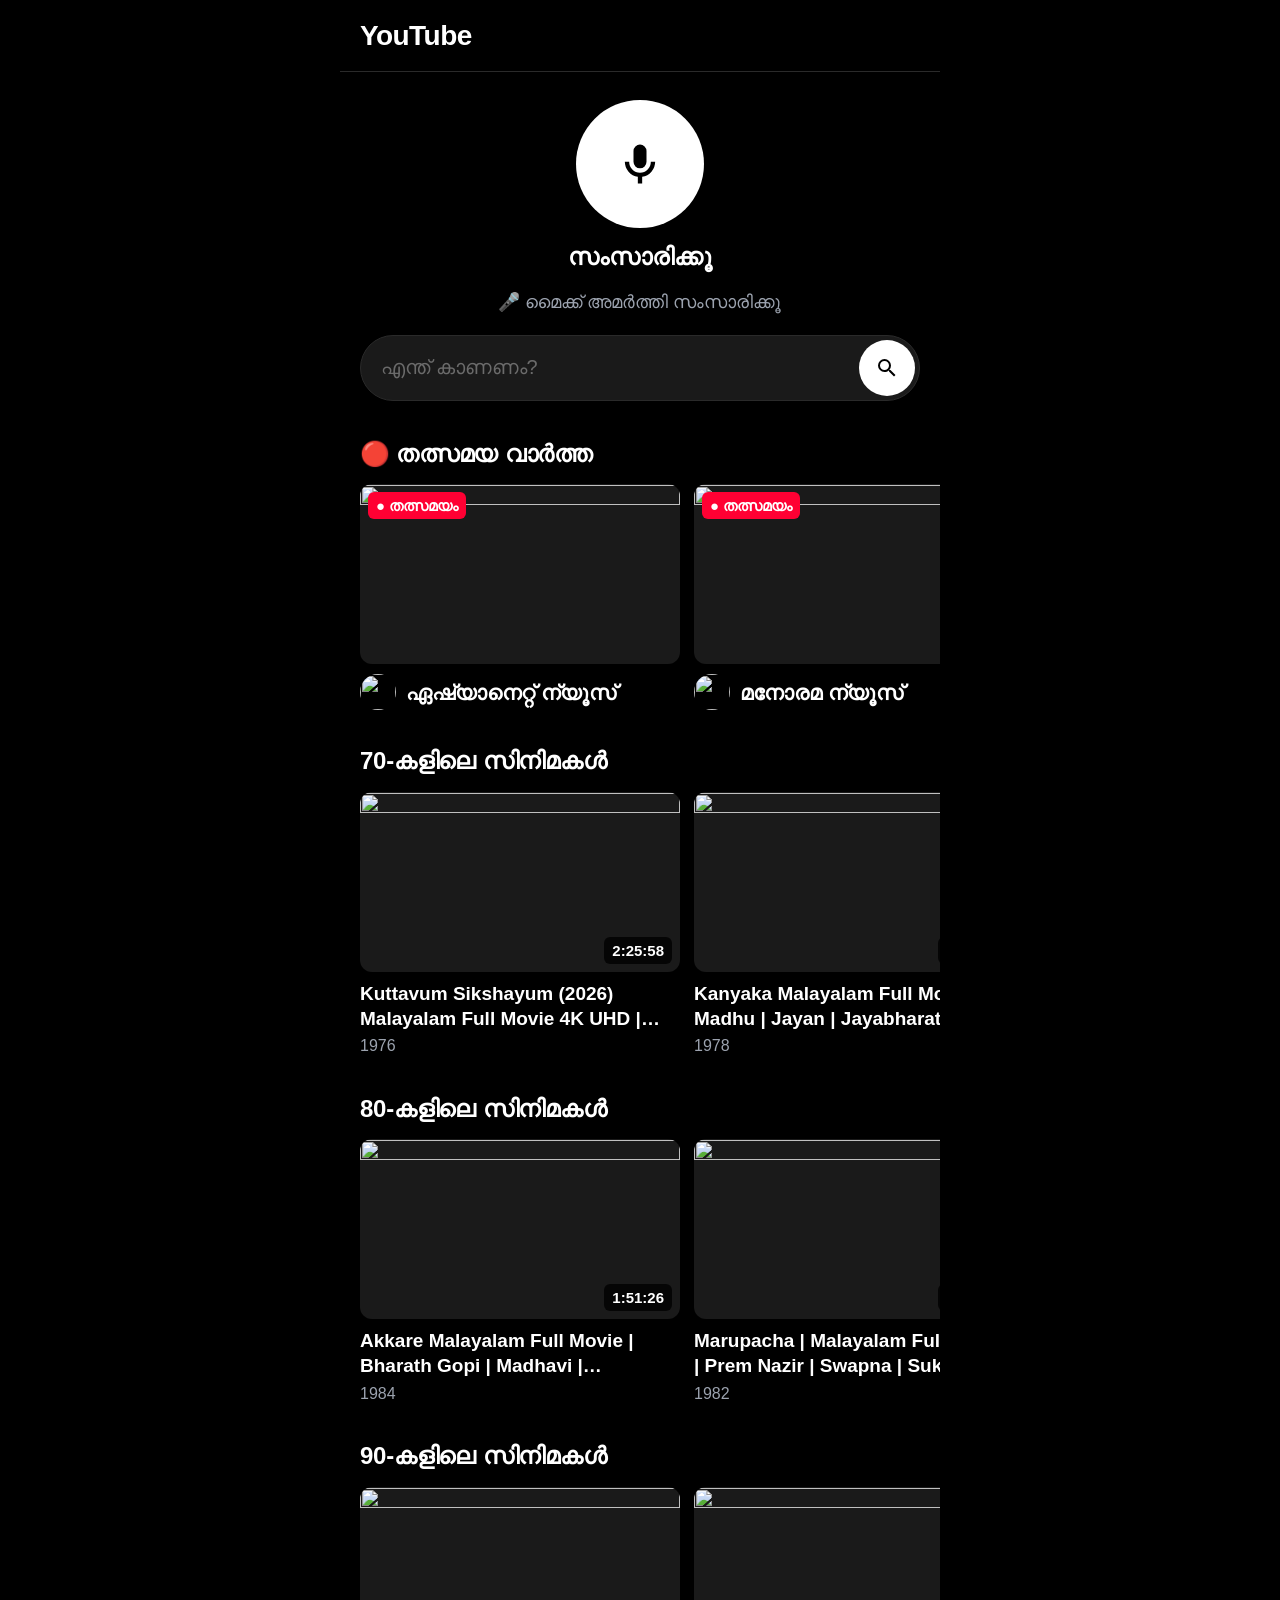
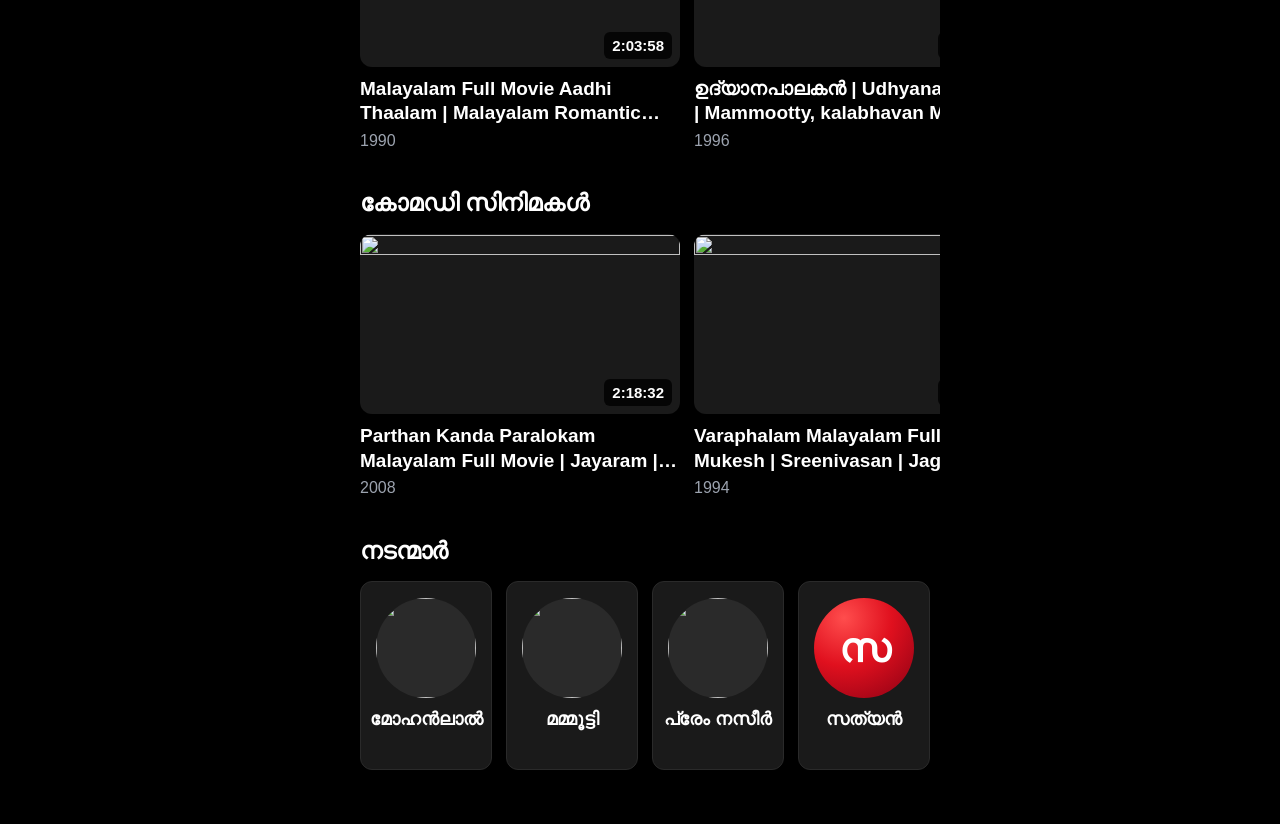
==== index.html @ e0c3947b "Actors as a swipe row; always load the newest app files The phone kept an old app.js for up to 10 mi" ====
<!DOCTYPE html>
<html lang="ml">
<head>
  <meta charset="UTF-8" />
  <meta name="viewport" content="width=device-width, initial-scale=1.0, viewport-fit=cover" />
  <title>YouTube Finder</title>

  <link rel="manifest" href="manifest.json" />
  <meta name="theme-color" content="#000000" />
  <meta name="mobile-web-app-capable" content="yes" />
  <meta name="apple-mobile-web-app-capable" content="yes" />
  <meta name="apple-mobile-web-app-status-bar-style" content="black-translucent" />
  <link rel="apple-touch-icon" href="icons/icon-192.png" />

  <link rel="stylesheet" href="style.css?v=3" />
</head>
<body>
  <header class="app-header">
    <button id="backButton" class="back-button hidden" type="button">
      <svg viewBox="0 0 24 24" width="28" height="28" aria-hidden="true">
        <path fill="currentColor" d="M20 11H7.83l5.59-5.59L12 4l-8 8 8 8 1.41-1.41L7.83 13H20v-2z"/>
      </svg>
      തിരികെ
    </button>
    <h1 class="app-title">YouTube</h1>
  </header>

  <main class="app-main">
    <section class="hero">
      <button id="micButton" class="mic-button" aria-label="സംസാരിക്കൂ">
        <svg viewBox="0 0 24 24" width="52" height="52" aria-hidden="true">
          <path fill="currentColor" d="M12 14a3 3 0 0 0 3-3V6a3 3 0 1 0-6 0v5a3 3 0 0 0 3 3zm5-3a5 5 0 0 1-10 0H5a7 7 0 0 0 6 6.92V21h2v-3.08A7 7 0 0 0 19 11h-2z"/>
        </svg>
      </button>
      <div class="mic-label">സംസാരിക്കൂ</div>

      <div id="status" class="status" role="status" aria-live="polite">
        🎤 മൈക്ക് അമർത്തി സംസാരിക്കൂ
      </div>

      <form id="searchForm" class="search-form" autocomplete="off">
        <input
          id="searchInput"
          class="search-input"
          type="text"
          placeholder="എന്ത് കാണണം?"
          aria-label="എന്ത് കാണണം?"
        />
        <button type="submit" class="search-submit" aria-label="തിരയുക">
          <svg viewBox="0 0 24 24" width="24" height="24" aria-hidden="true">
            <path fill="currentColor" d="M15.5 14h-.79l-.28-.27A6.47 6.47 0 0 0 16 9.5 6.5 6.5 0 1 0 9.5 16c1.61 0 3.09-.59 4.23-1.57l.27.28v.79l5 5 1.5-1.5-5-5zM9.5 14A4.5 4.5 0 1 1 14 9.5 4.5 4.5 0 0 1 9.5 14z"/>
          </svg>
        </button>
      </form>
    </section>

    <!-- Home: rows of live news, old movies, comedy, actors (filled from data/feed.json) -->
    <div id="homeView"></div>

    <!-- List: search results or one actor's movies -->
    <section id="listView" class="hidden">
      <h2 id="listTitle" class="list-title"></h2>
      <ul id="results" class="results" aria-label="Search results"></ul>
    </section>
  </main>

  <script src="app.js?v=3"></script>
  <script>
    if ('serviceWorker' in navigator) {
      window.addEventListener('load', () => {
        navigator.serviceWorker.register('sw.js').catch(() => {});
      });
    }
  </script>
</body>
</html>
---- style.css ----
:root {
  --bg: #000000;
  --surface: #1a1a1a;
  --border: #2a2a2a;
  --text: #ffffff;
  --muted: #9ca3af;
  --muted-dim: #6b6b6b;
  --accent: #ffffff;
  --active: #06c167;
  --active-dim: rgba(6, 193, 103, 0.25);
  --radius-card: 12px;
  --radius-pill: 999px;
  --radius-sm: 8px;
  --pad-x: 20px;
  --live: #ff0033;
}

* {
  box-sizing: border-box;
  -webkit-tap-highlight-color: transparent;
}

html, body {
  margin: 0;
  padding: 0;
  background: var(--bg);
  color: var(--text);
  font-family: -apple-system, "SF Pro Display", "Segoe UI", Roboto, "Helvetica Neue", sans-serif;
  font-size: 20px;
  line-height: 1.4;
  -webkit-font-smoothing: antialiased;
  min-height: 100vh;
}

body {
  max-width: 600px;
  margin: 0 auto;
  padding-bottom: 48px;
}

.app-header {
  display: flex;
  align-items: center;
  gap: 12px;
  min-height: 72px;
  padding: 12px var(--pad-x);
  border-bottom: 1px solid var(--border);
  position: sticky;
  top: 0;
  z-index: 10;
  background: var(--bg);
}

.back-button {
  display: flex;
  align-items: center;
  gap: 6px;
  min-height: 52px;
  padding: 0 18px 0 12px;
  border: none;
  border-radius: var(--radius-pill);
  background: var(--surface);
  color: var(--text);
  font: inherit;
  font-size: 20px;
  font-weight: 700;
  cursor: pointer;
}

.back-button:active {
  transform: scale(0.96);
}

.app-title {
  margin: 0;
  font-size: 28px;
  font-weight: 800;
  letter-spacing: -0.02em;
  color: var(--text);
}

.app-main {
  padding: 28px var(--pad-x) 0;
}

/* ---------- Mic (the main thing on screen) ---------- */
.hero {
  display: flex;
  flex-direction: column;
  align-items: center;
  gap: 12px;
  margin-bottom: 8px;
}

.mic-button {
  width: 128px;
  height: 128px;
  border-radius: 50%;
  border: none;
  background: #ffffff;
  color: #000000;
  display: flex;
  align-items: center;
  justify-content: center;
  cursor: pointer;
  transition: transform 150ms ease, background 150ms ease, color 150ms ease, box-shadow 150ms ease;
  box-shadow: 0 0 0 0 var(--active-dim);
}

.mic-button:active {
  transform: scale(0.96);
}

.mic-button.listening {
  background: var(--active);
  color: #ffffff;
  animation: pulse 1.4s ease-out infinite;
}

@keyframes pulse {
  0%   { box-shadow: 0 0 0 0    var(--active-dim); }
  70%  { box-shadow: 0 0 0 22px rgba(6, 193, 103, 0); }
  100% { box-shadow: 0 0 0 0    rgba(6, 193, 103, 0); }
}

.mic-label {
  font-size: 24px;
  font-weight: 700;
  color: var(--text);
  letter-spacing: -0.01em;
}

/* ---------- Search form ---------- */
.search-form {
  display: flex;
  align-items: center;
  gap: 8px;
  background: var(--surface);
  border: 1px solid var(--border);
  border-radius: var(--radius-pill);
  padding: 4px 4px 4px 20px;
  margin-bottom: 8px;
  width: 100%;
}

.search-input {
  flex: 1;
  background: transparent;
  border: none;
  outline: none;
  color: var(--text);
  font-size: 20px;
  font-family: inherit;
  padding: 14px 0;
  min-width: 0;
}

.search-input::placeholder {
  color: var(--muted-dim);
}

.search-submit {
  width: 56px;
  height: 56px;
  border-radius: 50%;
  border: none;
  background: #ffffff;
  color: #000000;
  display: flex;
  align-items: center;
  justify-content: center;
  cursor: pointer;
  flex-shrink: 0;
  transition: transform 150ms ease;
}

.search-submit:active {
  transform: scale(0.96);
}

/* ---------- Status / empty / error ---------- */
.status {
  text-align: center;
  color: var(--muted);
  font-size: 18px;
  padding: 4px 0 8px;
  min-height: 24px;
}

.status.error {
  color: #ff5a5f;
}

.status.loading::after {
  content: "";
  display: inline-block;
  width: 16px;
  height: 16px;
  margin-left: 10px;
  border: 2px solid var(--muted-dim);
  border-top-color: var(--text);
  border-radius: 50%;
  vertical-align: middle;
  animation: spin 0.8s linear infinite;
}

@keyframes spin {
  to { transform: rotate(360deg); }
}

/* ---------- Home rows ---------- */
.row {
  margin-top: 28px;
}

.row-title {
  margin: 0 0 14px;
  font-size: 24px;
  font-weight: 800;
  letter-spacing: -0.01em;
}

/* Horizontal swipe row; the next card peeks in so it's clear there is more */
.row-scroller {
  display: flex;
  gap: 14px;
  overflow-x: auto;
  scroll-snap-type: x mandatory;
  margin: 0 calc(-1 * var(--pad-x));
  padding: 0 var(--pad-x) 6px;
  scroll-padding: 0 var(--pad-x);
  scrollbar-width: none;
}

.row-scroller::-webkit-scrollbar {
  display: none;
}

.tile {
  flex: 0 0 76%;
  max-width: 320px;
  scroll-snap-align: start;
  text-decoration: none;
  color: inherit;
  transition: transform 150ms ease;
}

.tile:active {
  transform: scale(0.98);
}

.thumb-wrap {
  position: relative;
}

.tile-thumb {
  width: 100%;
  aspect-ratio: 16 / 9;
  object-fit: cover;
  border-radius: var(--radius-card);
  background: var(--surface);
  display: block;
}

.badge {
  position: absolute;
  right: 8px;
  bottom: 8px;
  padding: 3px 8px;
  border-radius: 6px;
  background: rgba(0, 0, 0, 0.8);
  color: #fff;
  font-size: 15px;
  font-weight: 700;
}

.badge-live {
  left: 8px;
  right: auto;
  top: 8px;
  bottom: auto;
  background: var(--live);
}

.tile-body {
  padding-top: 10px;
}

.tile-channel {
  display: flex;
  align-items: center;
  gap: 10px;
}

.tile-logo {
  width: 36px;
  height: 36px;
  border-radius: 50%;
  flex-shrink: 0;
}

.tile-name {
  font-size: 21px;
  font-weight: 700;
}

.tile-title {
  margin: 0;
  font-size: 19px;
  font-weight: 700;
  line-height: 1.3;
  display: -webkit-box;
  -webkit-line-clamp: 2;
  -webkit-box-orient: vertical;
  overflow: hidden;
}

.tile-sub {
  margin: 4px 0 0;
  font-size: 16px;
  color: var(--muted);
}

/* ---------- Actor buttons ---------- */
.actor {
  display: flex;
  flex-direction: column;
  align-items: center;
  flex: 0 0 132px;
  scroll-snap-align: start;
  gap: 10px;
  padding: 16px 8px;
  border: 1px solid var(--border);
  border-radius: var(--radius-card);
  background: var(--surface);
  color: var(--text);
  font: inherit;
  cursor: pointer;
  transition: transform 150ms ease;
}

.actor:active {
  transform: scale(0.97);
}

.actor-photo {
  width: 100px;
  height: 100px;
  border-radius: 50%;
  object-fit: cover;
  object-position: top;
  background: var(--border);
}

.actor-initial {
  display: flex;
  align-items: center;
  justify-content: center;
  background: radial-gradient(circle at 30% 20%, #ff4d4d, #e0101e 45%, #8a0014);
  color: #fff;
  font-size: 40px;
  font-weight: 800;
}

.actor-name {
  font-size: 18px;
  font-weight: 700;
  line-height: 1.25;
  text-align: center;
}

/* ---------- Result list ---------- */
.list-title {
  margin: 24px 0 4px;
  font-size: 22px;
  font-weight: 800;
}

.results {
  list-style: none;
  margin: 0;
  padding: 0;
}

.card {
  display: block;
  padding: 20px 0;
  border-top: 1px solid var(--border);
  cursor: pointer;
  transition: transform 150ms ease, background 150ms ease;
  text-decoration: none;
  color: inherit;
}

.card:first-child {
  border-top: none;
}

.card:active {
  transform: scale(0.99);
  background: #0a0a0a;
}

.card-thumb {
  width: 100%;
  aspect-ratio: 16 / 9;
  object-fit: cover;
  border-radius: var(--radius-sm);
  background: var(--surface);
  display: block;
}

.card-body {
  padding-top: 16px;
}

.card-title {
  margin: 0 0 6px;
  font-size: 22px;
  font-weight: 700;
  color: var(--text);
  letter-spacing: -0.01em;
  line-height: 1.3;
}

.card-channel {
  margin: 0;
  font-size: 16px;
  color: var(--muted);
  font-weight: 400;
}

/* ---------- Utility ---------- */
.hidden {
  display: none !important;
}
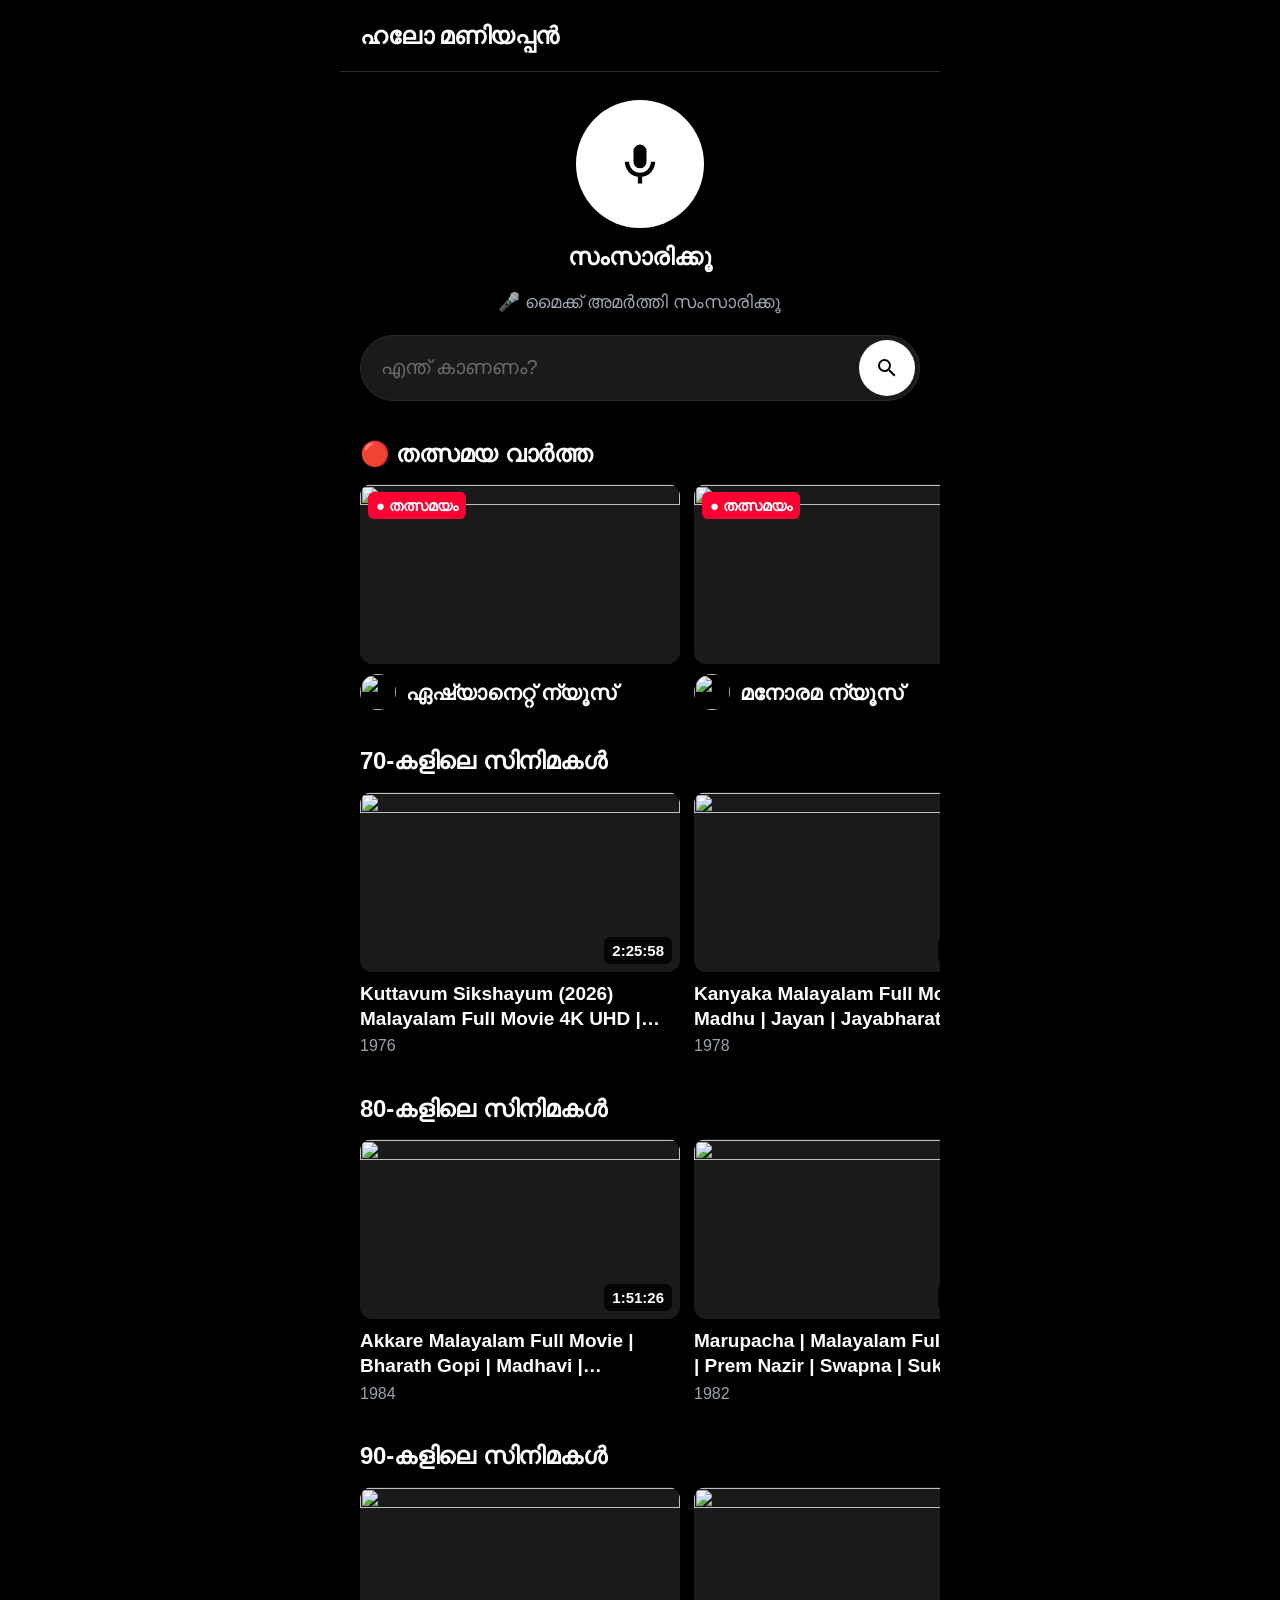
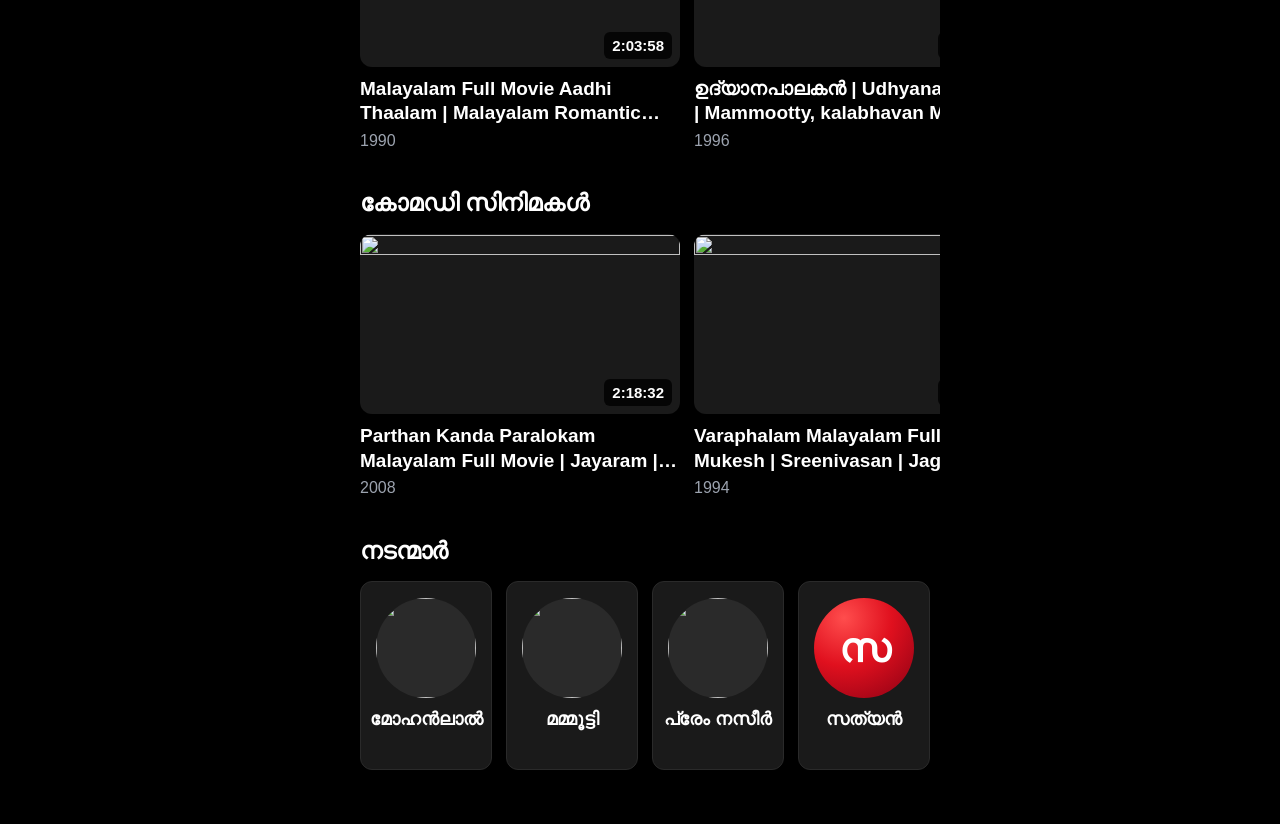
==== commit b0769cf2: "Greet Dad by name and stop Chrome's translate prompt Header reads "ഹലോ മണിയപ്പൻ"; translate="no" and" ====
--- a/index.html
+++ b/index.html
@@ -1,7 +1,9 @@
 <!DOCTYPE html>
-<html lang="ml">
+<html lang="ml" translate="no">
 <head>
   <meta charset="UTF-8" />
+  <!-- Stop Chrome's "Translate this page?" bar; the app is Malayalam on purpose -->
+  <meta name="google" content="notranslate" />
   <meta name="viewport" content="width=device-width, initial-scale=1.0, viewport-fit=cover" />
   <title>YouTube Finder</title>
 
@@ -12,7 +14,7 @@
   <meta name="apple-mobile-web-app-status-bar-style" content="black-translucent" />
   <link rel="apple-touch-icon" href="icons/icon-192.png" />
 
-  <link rel="stylesheet" href="style.css?v=3" />
+  <link rel="stylesheet" href="style.css?v=4" />
 </head>
 <body>
   <header class="app-header">
@@ -22,7 +24,7 @@
       </svg>
       തിരികെ
     </button>
-    <h1 class="app-title">YouTube</h1>
+    <h1 class="app-title">ഹലോ മണിയപ്പൻ</h1>
   </header>
 
   <main class="app-main">
@@ -64,7 +66,7 @@
     </section>
   </main>
 
-  <script src="app.js?v=3"></script>
+  <script src="app.js?v=4"></script>
   <script>
     if ('serviceWorker' in navigator) {
       window.addEventListener('load', () => {
--- a/style.css
+++ b/style.css
@@ -73,7 +73,7 @@
 
 .app-title {
   margin: 0;
-  font-size: 28px;
+  font-size: 24px;
   font-weight: 800;
   letter-spacing: -0.02em;
   color: var(--text);
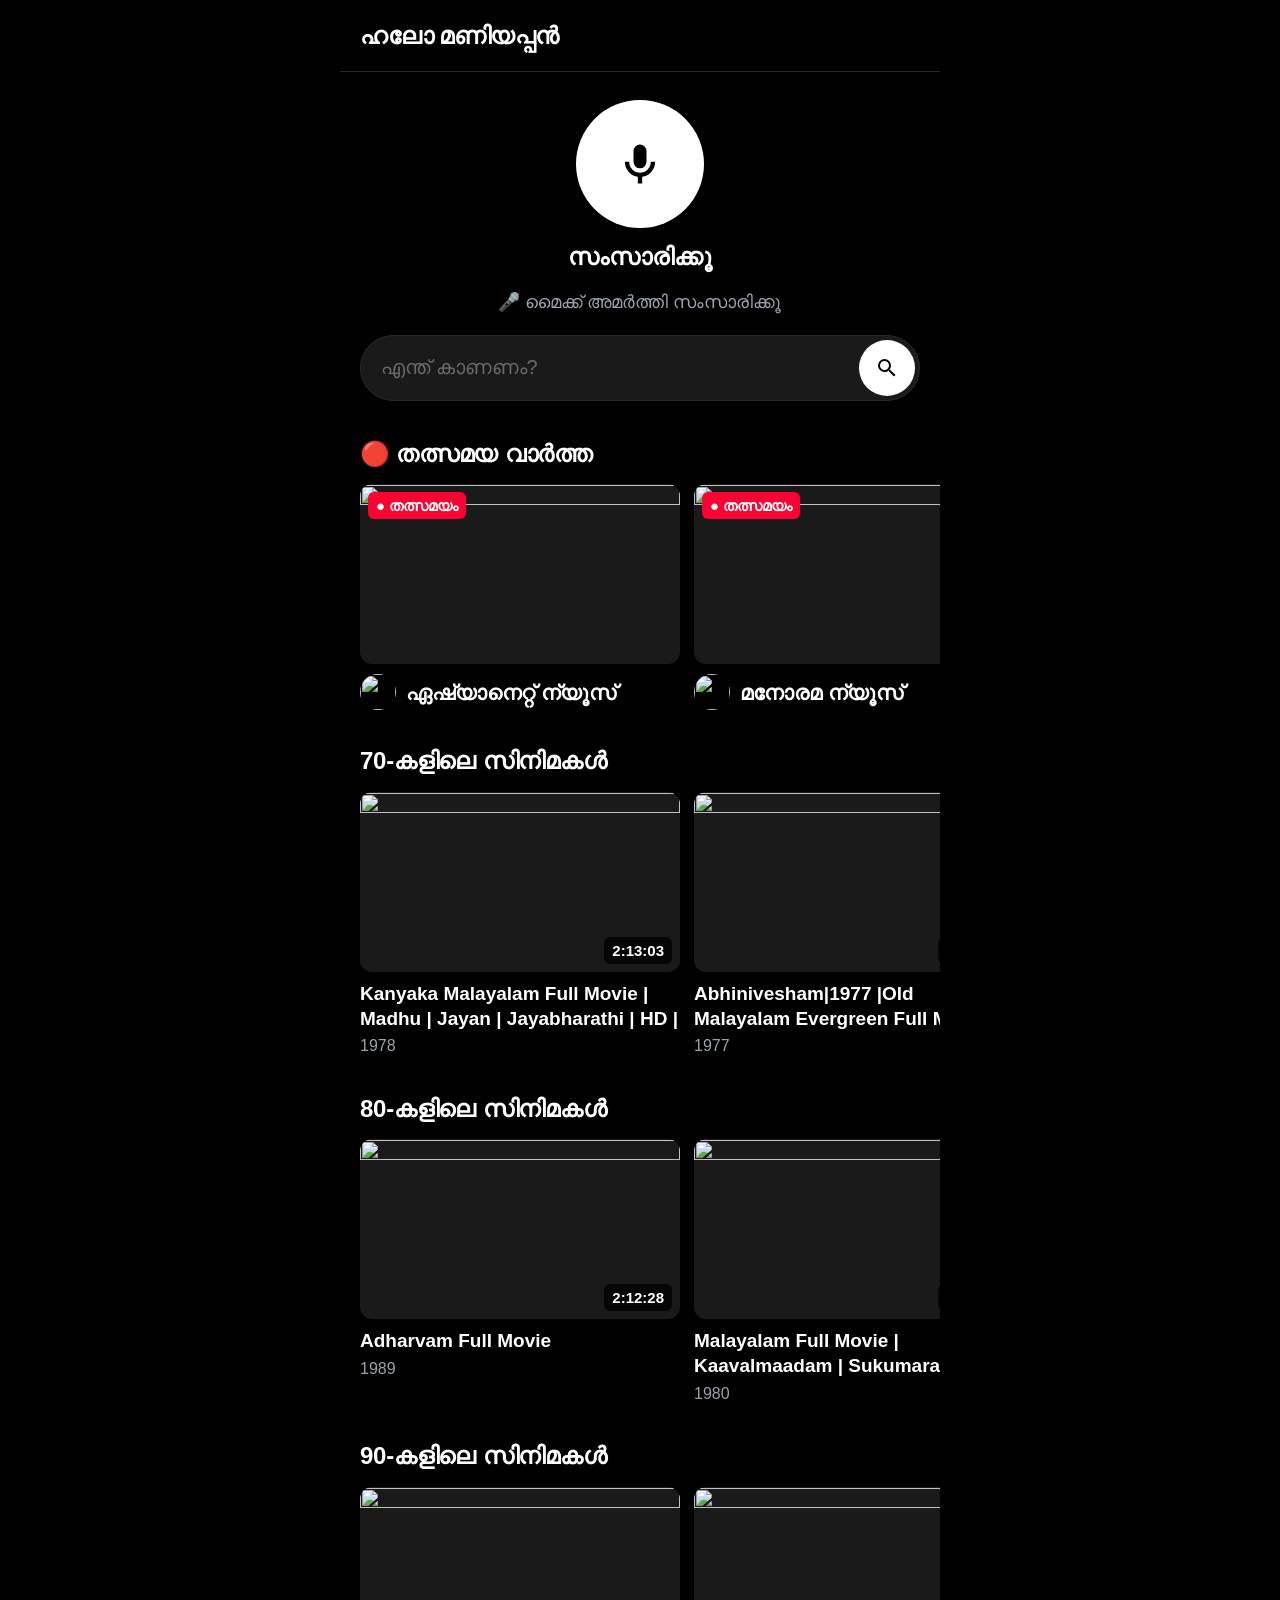
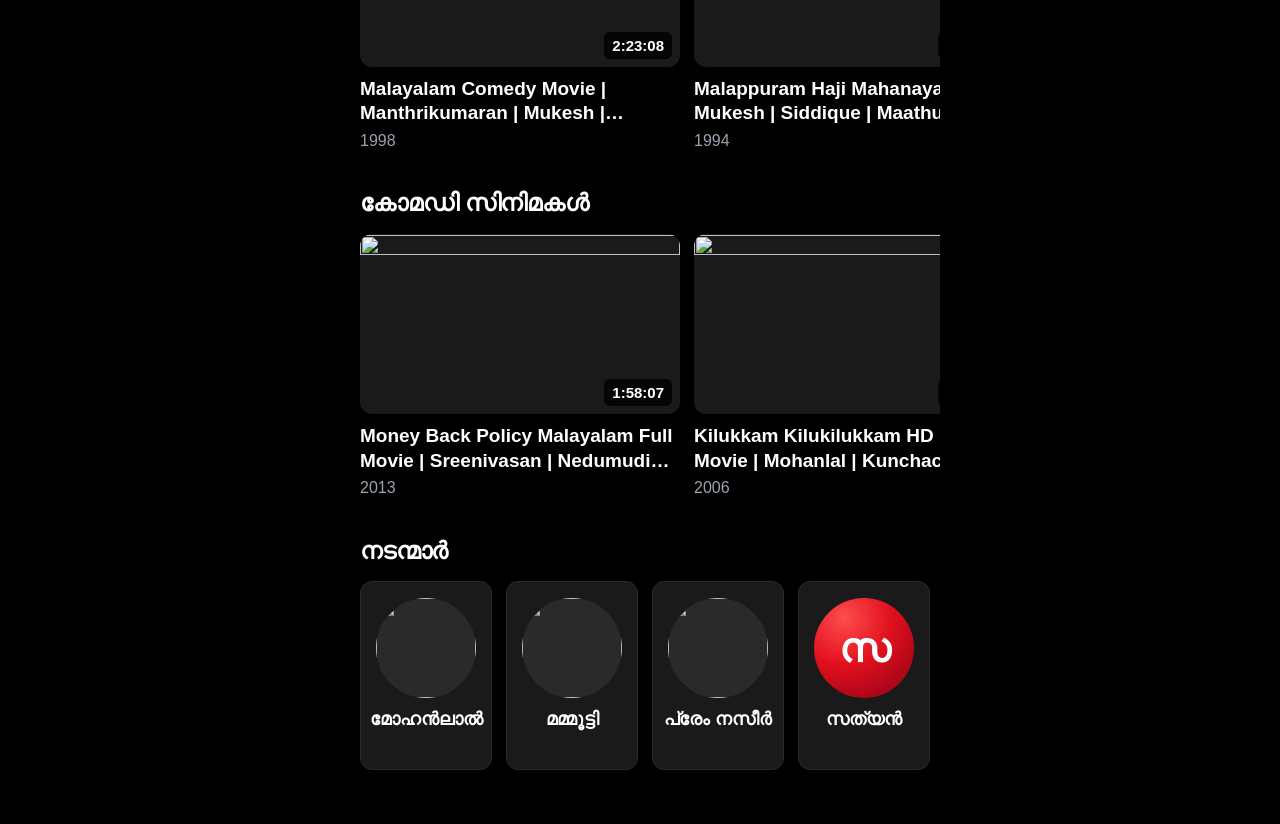
==== commit 982f1afd: "Fresh shuffle on every open; hide films split into parts - Rows keep a pool of up to 60 films; the a" ====
--- a/index.html
+++ b/index.html
@@ -14,7 +14,7 @@
   <meta name="apple-mobile-web-app-status-bar-style" content="black-translucent" />
   <link rel="apple-touch-icon" href="icons/icon-192.png" />
 
-  <link rel="stylesheet" href="style.css?v=4" />
+  <link rel="stylesheet" href="style.css?v=5" />
 </head>
 <body>
   <header class="app-header">
@@ -66,7 +66,7 @@
     </section>
   </main>
 
-  <script src="app.js?v=4"></script>
+  <script src="app.js?v=5"></script>
   <script>
     if ('serviceWorker' in navigator) {
       window.addEventListener('load', () => {
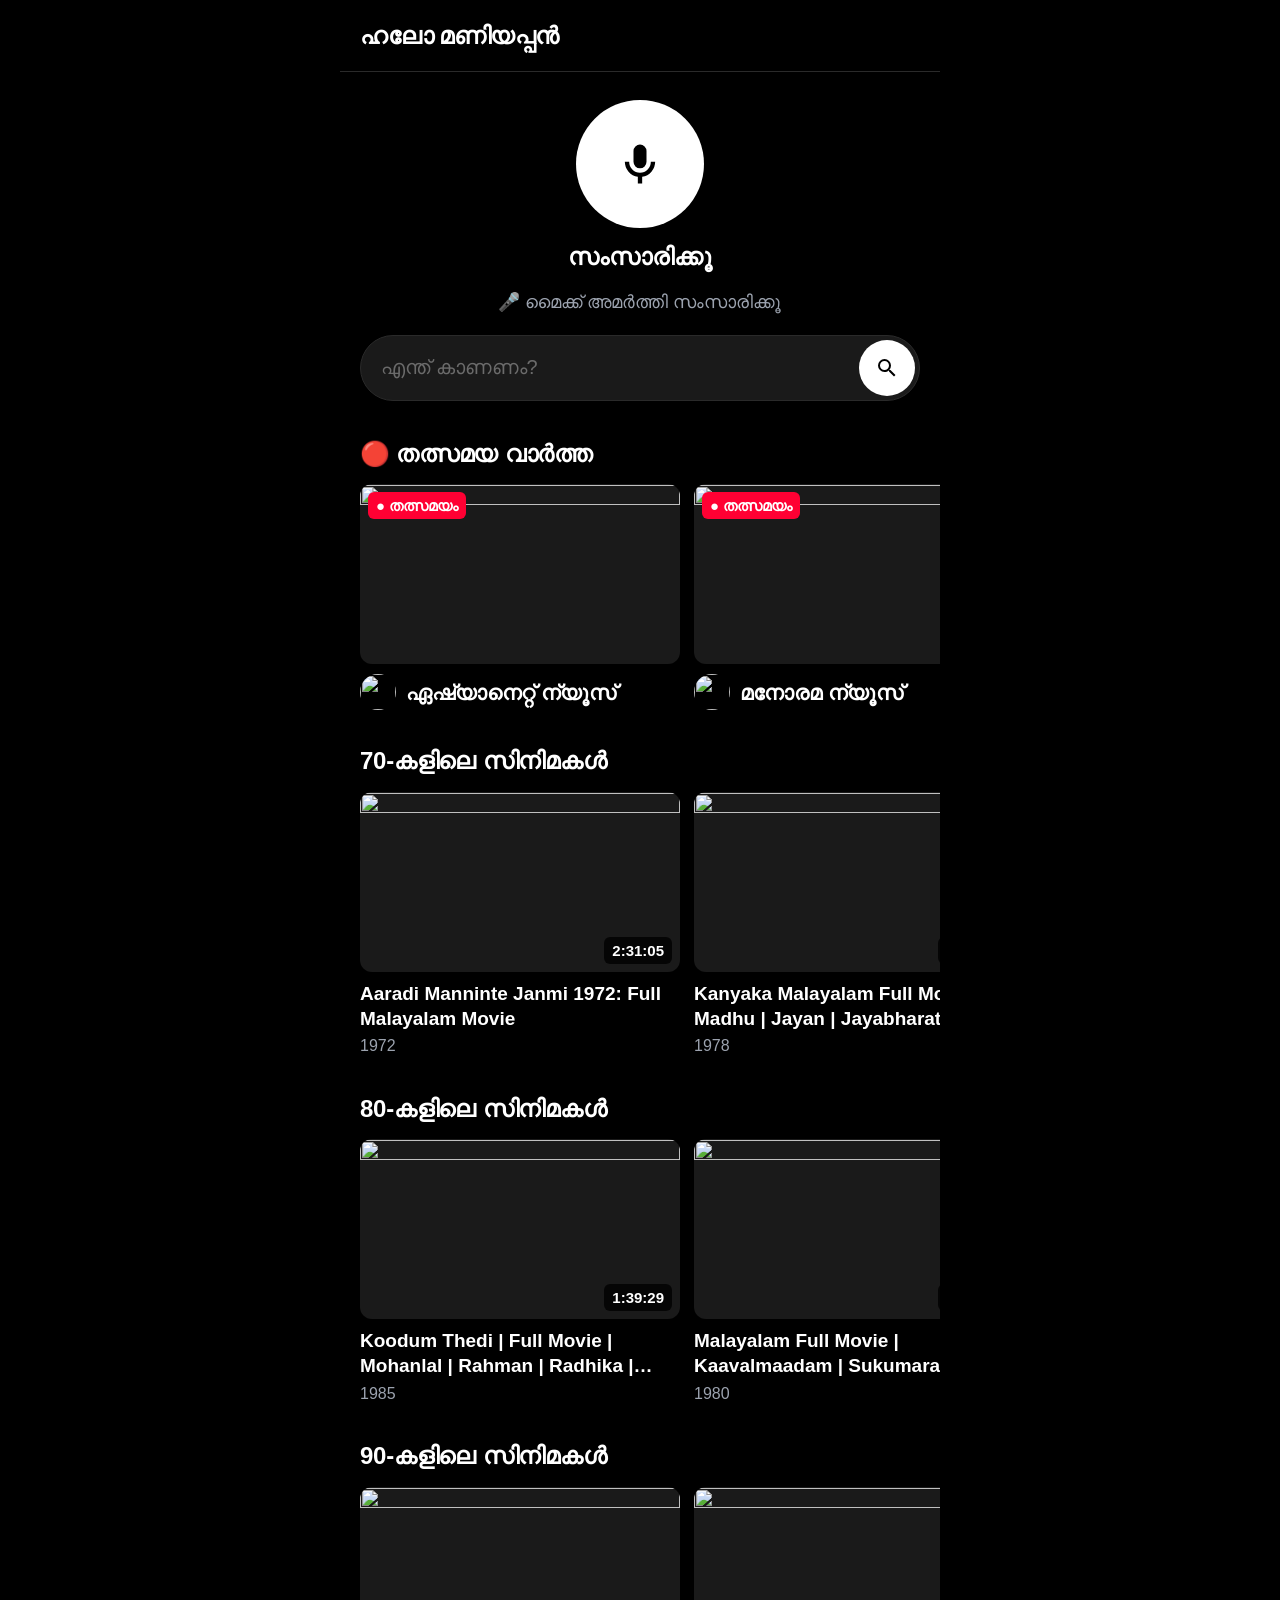
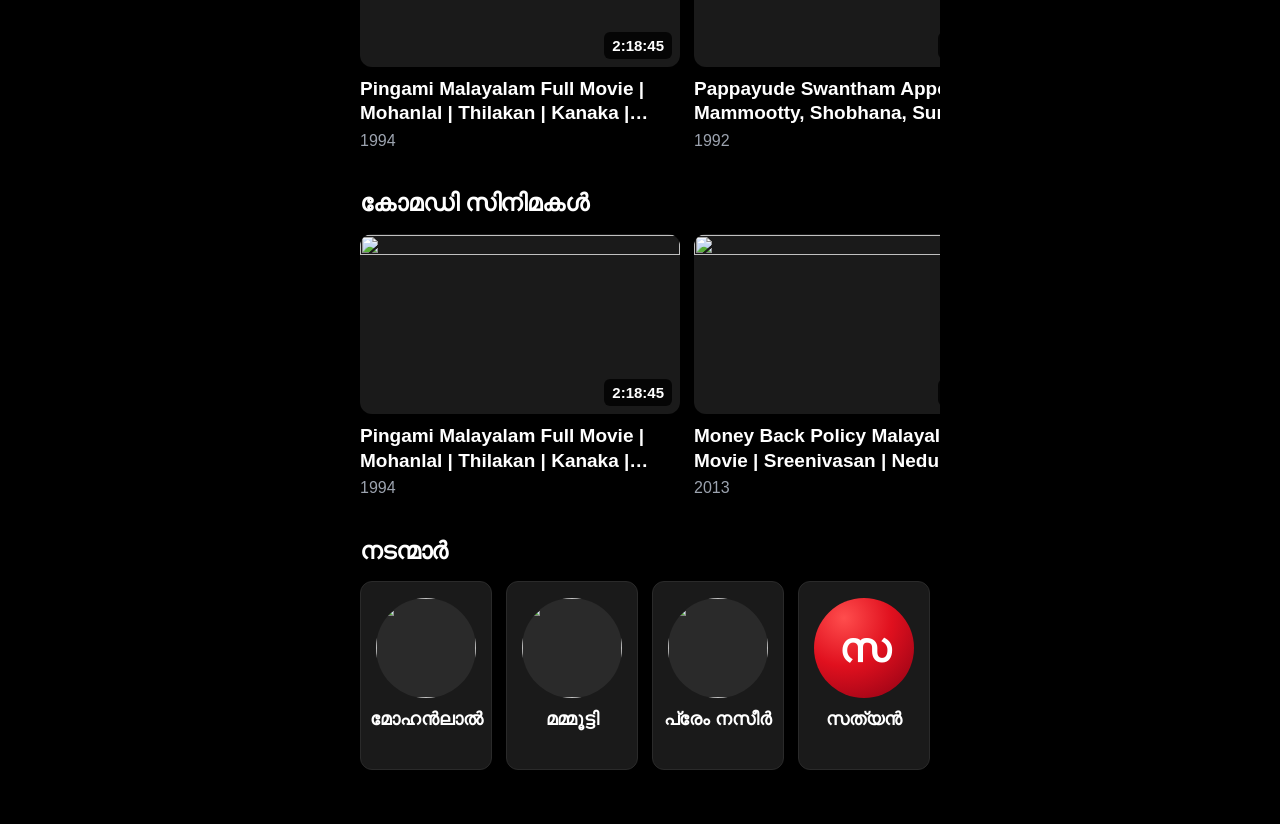
==== commit 686aae30: "Show the daily-limit message when YouTube answers 429 Search quota errors come back as 429 rateLimit" ====
--- a/index.html
+++ b/index.html
@@ -14,7 +14,7 @@
   <meta name="apple-mobile-web-app-status-bar-style" content="black-translucent" />
   <link rel="apple-touch-icon" href="icons/icon-192.png" />
 
-  <link rel="stylesheet" href="style.css?v=5" />
+  <link rel="stylesheet" href="style.css?v=6" />
 </head>
 <body>
   <header class="app-header">
@@ -66,7 +66,7 @@
     </section>
   </main>
 
-  <script src="app.js?v=5"></script>
+  <script src="app.js?v=6"></script>
   <script>
     if ('serviceWorker' in navigator) {
       window.addEventListener('load', () => {
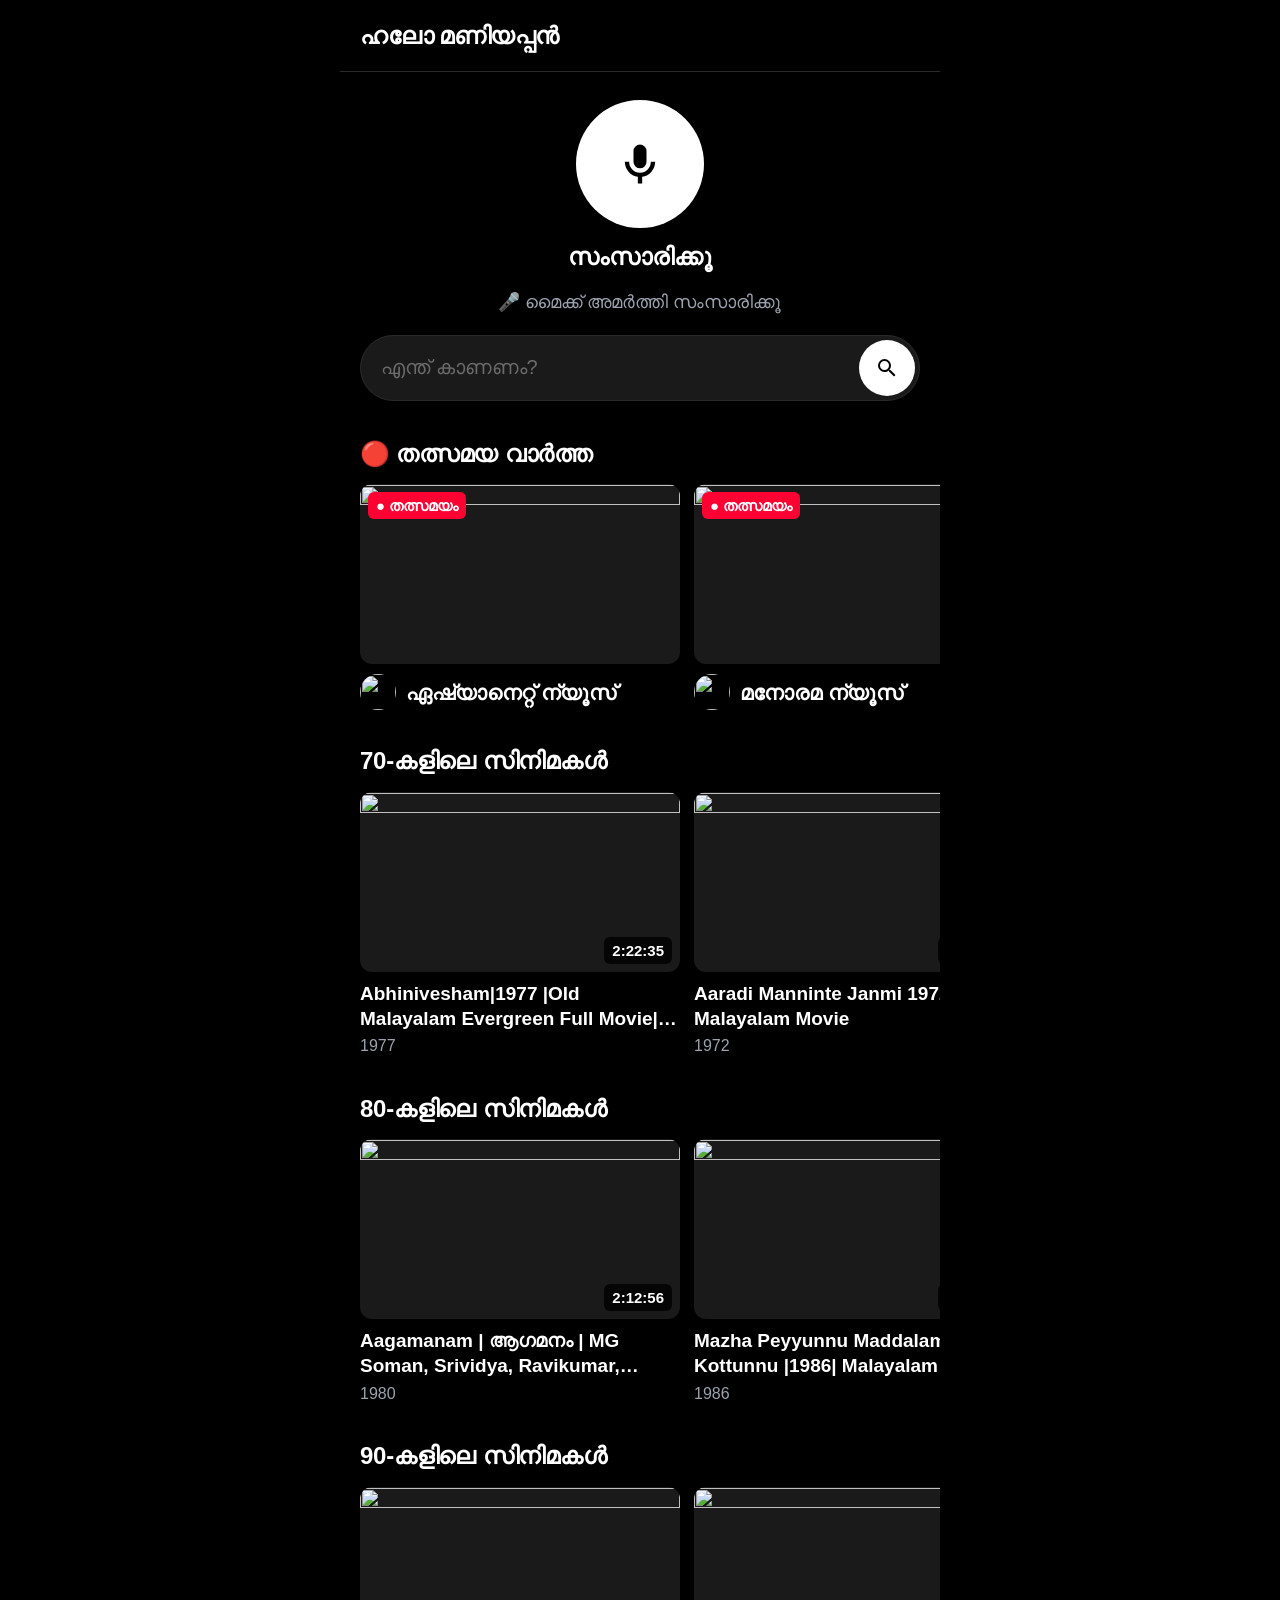
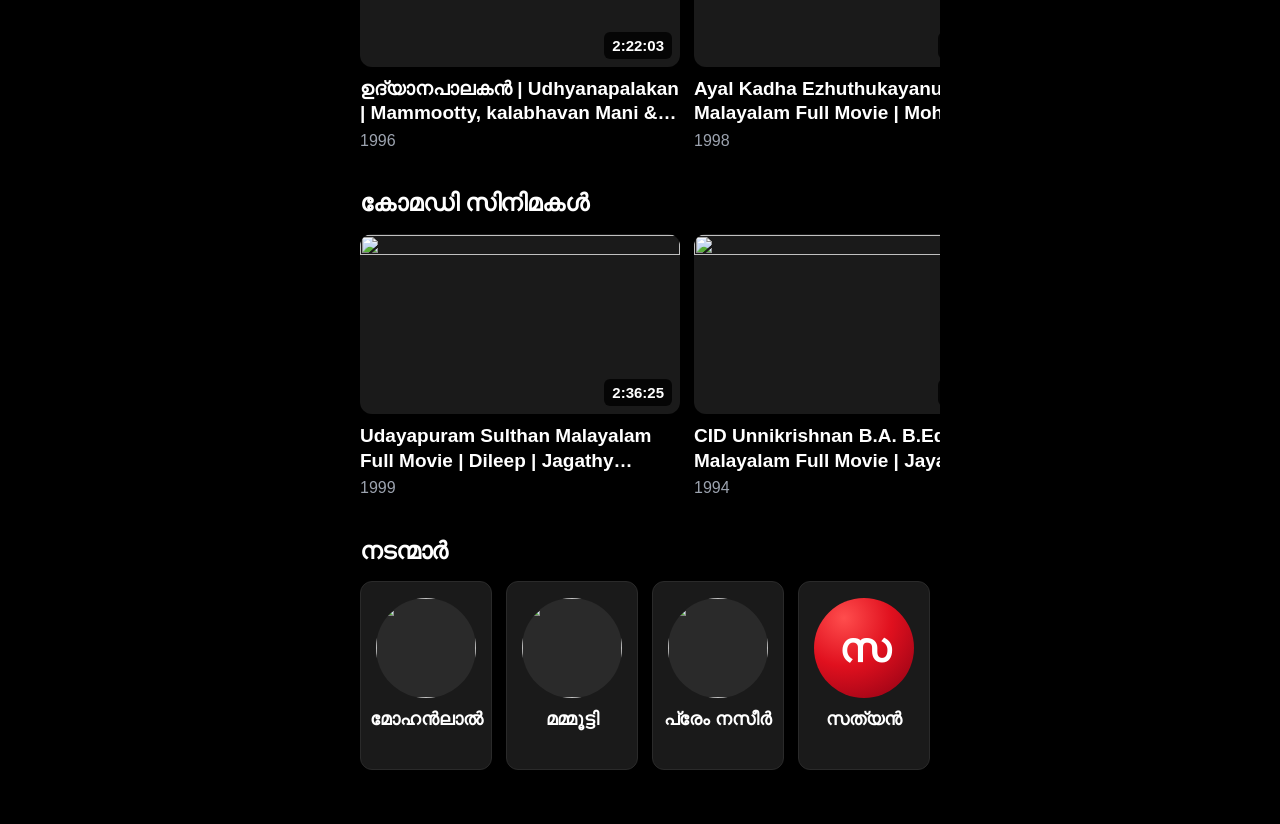
==== commit be0e1f8b: "Remember searches on the phone; open YouTube search when the daily limit runs out Co-Authored-By: Cl" ====
--- a/index.html
+++ b/index.html
@@ -14,7 +14,7 @@
   <meta name="apple-mobile-web-app-status-bar-style" content="black-translucent" />
   <link rel="apple-touch-icon" href="icons/icon-192.png" />
 
-  <link rel="stylesheet" href="style.css?v=6" />
+  <link rel="stylesheet" href="style.css?v=7" />
 </head>
 <body>
   <header class="app-header">
@@ -66,7 +66,7 @@
     </section>
   </main>
 
-  <script src="app.js?v=6"></script>
+  <script src="app.js?v=7"></script>
   <script>
     if ('serviceWorker' in navigator) {
       window.addEventListener('load', () => {
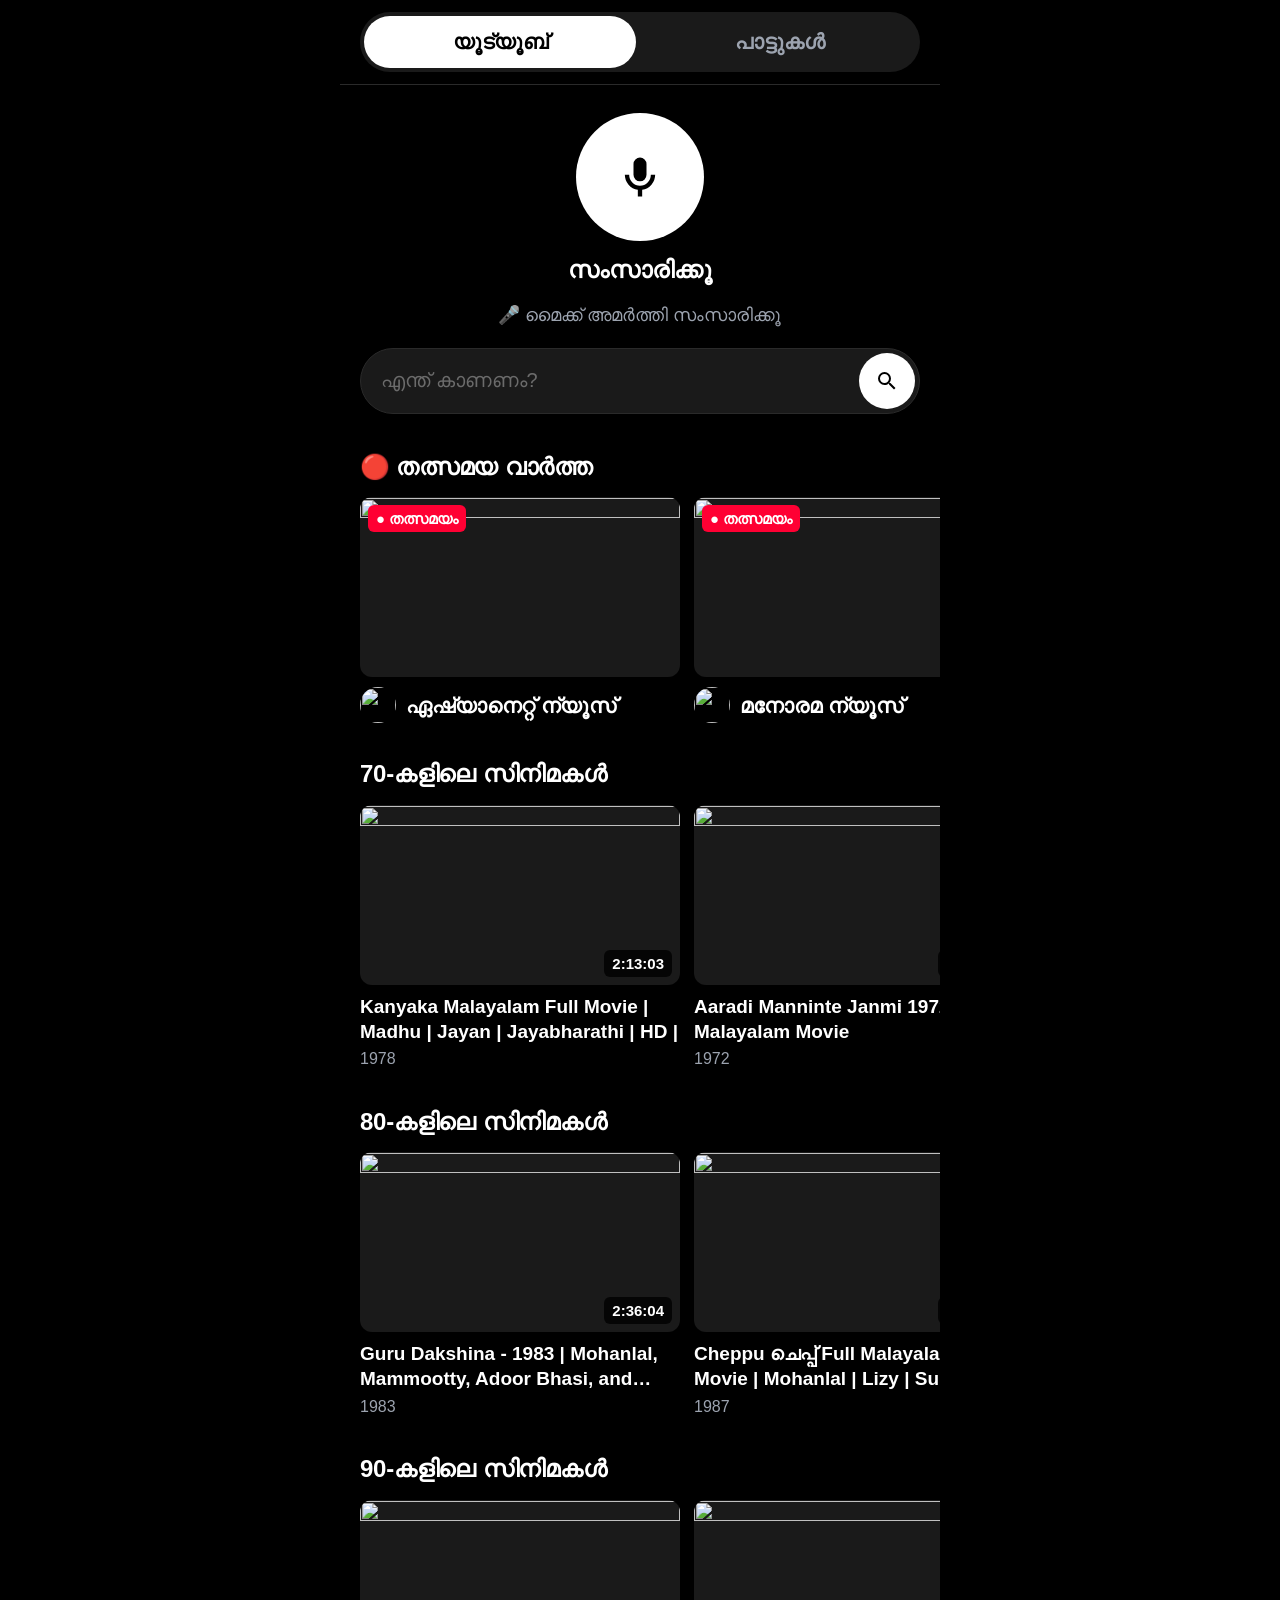
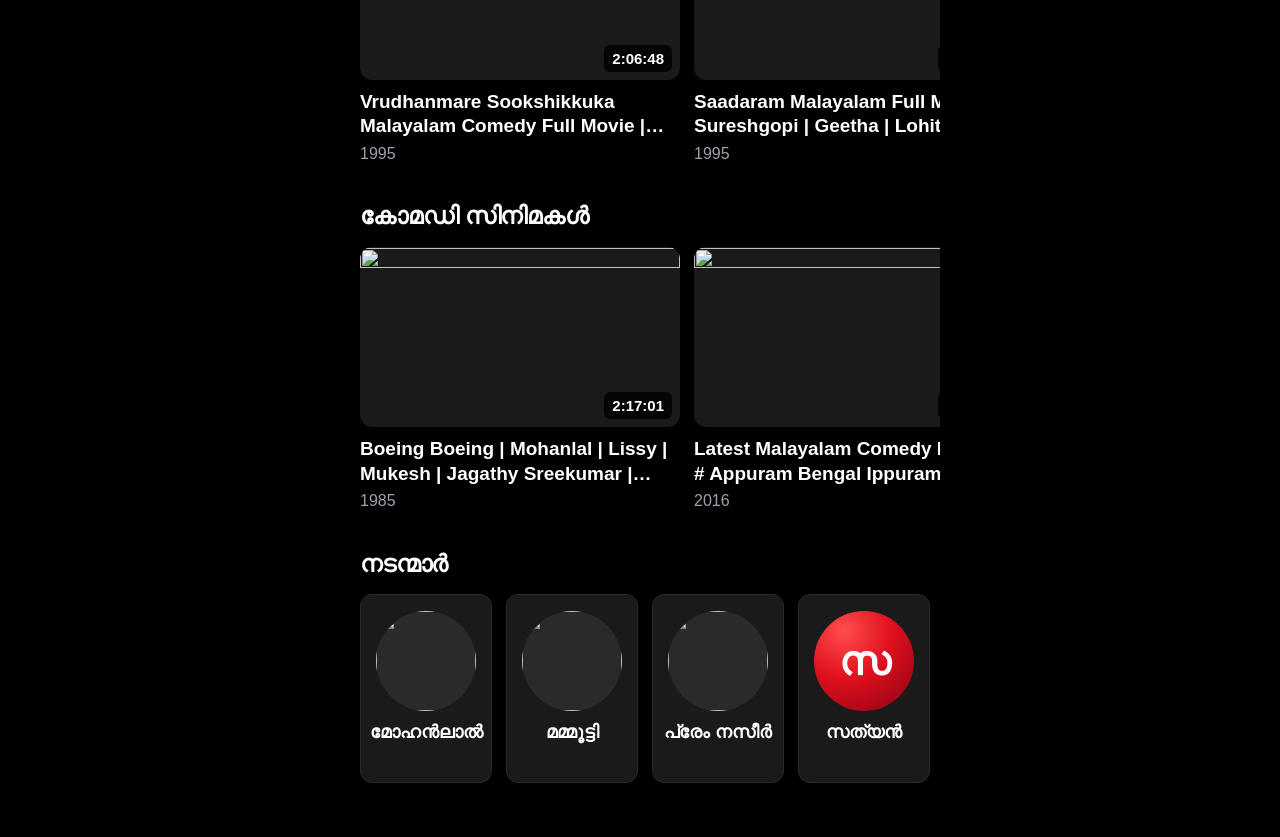
==== commit 80992eb7: "Add songs tab with 70s/80s film songs; replace greeting with tabs; clear search message after openin" ====
--- a/index.html
+++ b/index.html
@@ -14,7 +14,7 @@
   <meta name="apple-mobile-web-app-status-bar-style" content="black-translucent" />
   <link rel="apple-touch-icon" href="icons/icon-192.png" />
 
-  <link rel="stylesheet" href="style.css?v=7" />
+  <link rel="stylesheet" href="style.css?v=8" />
 </head>
 <body>
   <header class="app-header">
@@ -24,11 +24,14 @@
       </svg>
       തിരികെ
     </button>
-    <h1 class="app-title">ഹലോ മണിയപ്പൻ</h1>
+    <nav id="tabs" class="tabs">
+      <button id="tabYoutube" class="tab active" type="button">യൂട്യൂബ്</button>
+      <button id="tabSongs" class="tab" type="button">പാട്ടുകൾ</button>
+    </nav>
   </header>
 
   <main class="app-main">
-    <section class="hero">
+    <section id="hero" class="hero">
       <button id="micButton" class="mic-button" aria-label="സംസാരിക്കൂ">
         <svg viewBox="0 0 24 24" width="52" height="52" aria-hidden="true">
           <path fill="currentColor" d="M12 14a3 3 0 0 0 3-3V6a3 3 0 1 0-6 0v5a3 3 0 0 0 3 3zm5-3a5 5 0 0 1-10 0H5a7 7 0 0 0 6 6.92V21h2v-3.08A7 7 0 0 0 19 11h-2z"/>
@@ -64,9 +67,15 @@
       <h2 id="listTitle" class="list-title"></h2>
       <ul id="results" class="results" aria-label="Search results"></ul>
     </section>
+
+    <!-- Songs tab: 70s and 80s film songs (from data/songs.json) -->
+    <section id="songsView" class="hidden">
+      <h2 class="list-title">70-കളിലെയും 80-കളിലെയും സിനിമാ പാട്ടുകൾ</h2>
+      <ul id="songs" class="results"></ul>
+    </section>
   </main>
 
-  <script src="app.js?v=7"></script>
+  <script src="app.js?v=8"></script>
   <script>
     if ('serviceWorker' in navigator) {
       window.addEventListener('load', () => {
--- a/style.css
+++ b/style.css
@@ -71,12 +71,30 @@
   transform: scale(0.96);
 }
 
-.app-title {
-  margin: 0;
-  font-size: 24px;
+/* Two big tabs: YouTube and songs */
+.tabs {
+  display: flex;
+  flex: 1;
+  gap: 8px;
+  padding: 4px;
+  border-radius: var(--radius-pill);
+  background: var(--surface);
+}
+.tab {
+  flex: 1;
+  min-height: 52px;
+  border: none;
+  border-radius: var(--radius-pill);
+  background: transparent;
+  color: var(--muted);
+  font: inherit;
+  font-size: 21px;
   font-weight: 800;
-  letter-spacing: -0.02em;
-  color: var(--text);
+  cursor: pointer;
+}
+.tab.active {
+  background: var(--text);
+  color: var(--bg);
 }
 
 .app-main {
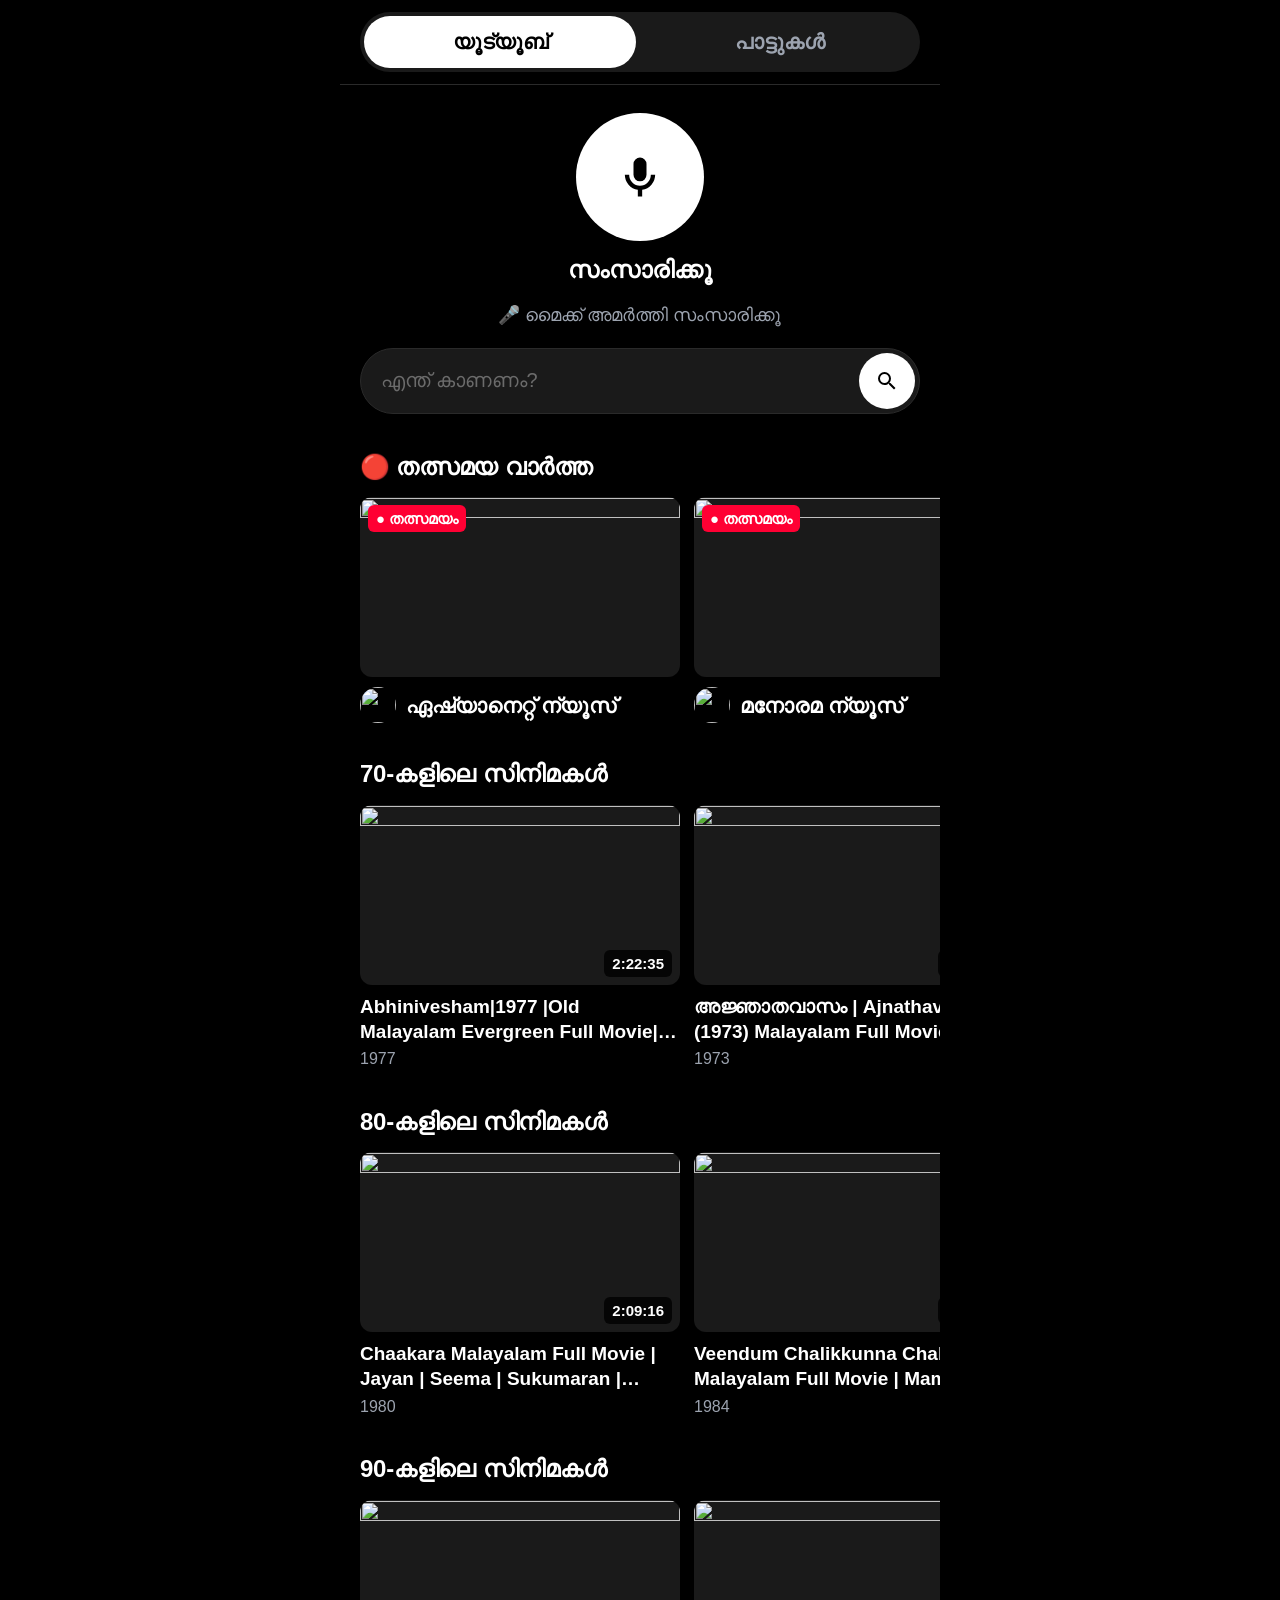
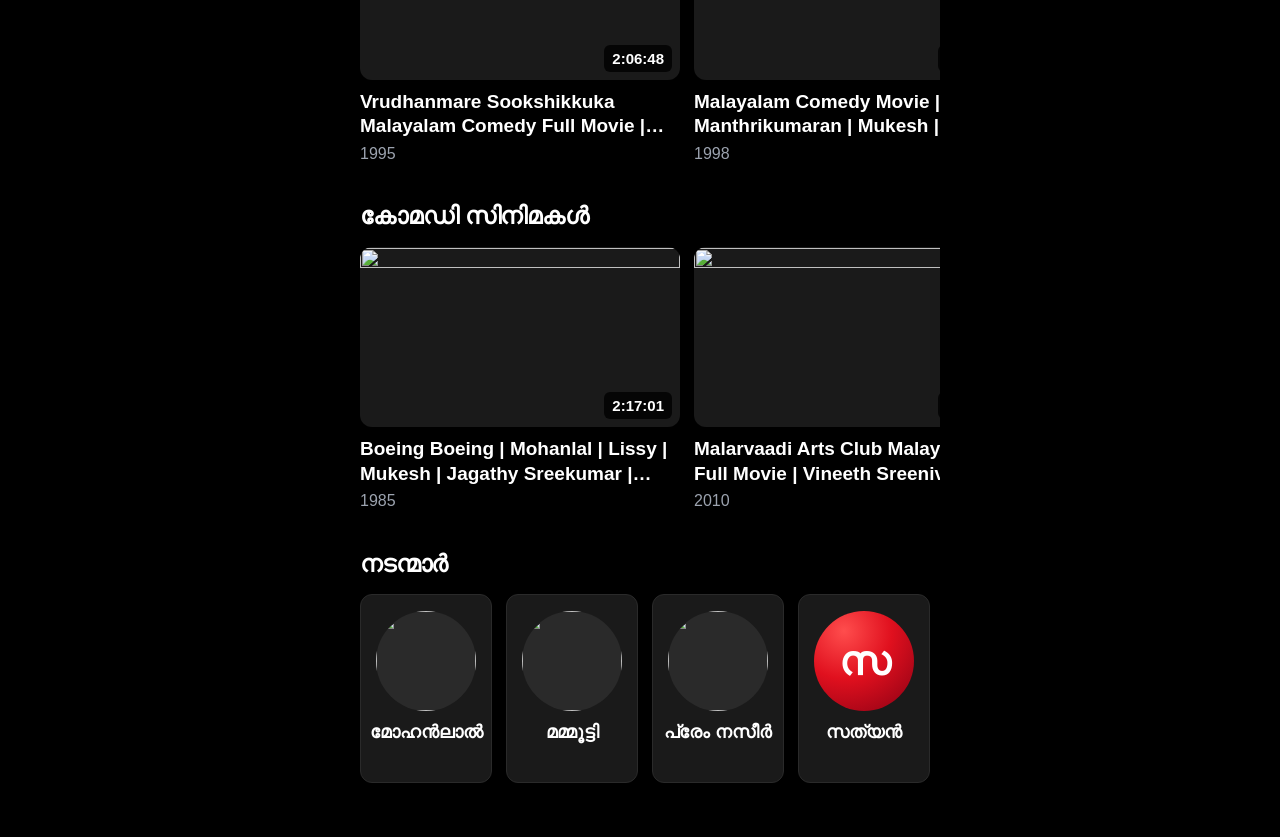
==== commit b6e7be91: "Songs tab: fixed library of 1960-89 film songs matched to Wikidata film years Replaces the daily son" ====
--- a/index.html
+++ b/index.html
@@ -14,7 +14,7 @@
   <meta name="apple-mobile-web-app-status-bar-style" content="black-translucent" />
   <link rel="apple-touch-icon" href="icons/icon-192.png" />
 
-  <link rel="stylesheet" href="style.css?v=8" />
+  <link rel="stylesheet" href="style.css?v=9" />
 </head>
 <body>
   <header class="app-header">
@@ -75,7 +75,7 @@
     </section>
   </main>
 
-  <script src="app.js?v=8"></script>
+  <script src="app.js?v=9"></script>
   <script>
     if ('serviceWorker' in navigator) {
       window.addEventListener('load', () => {
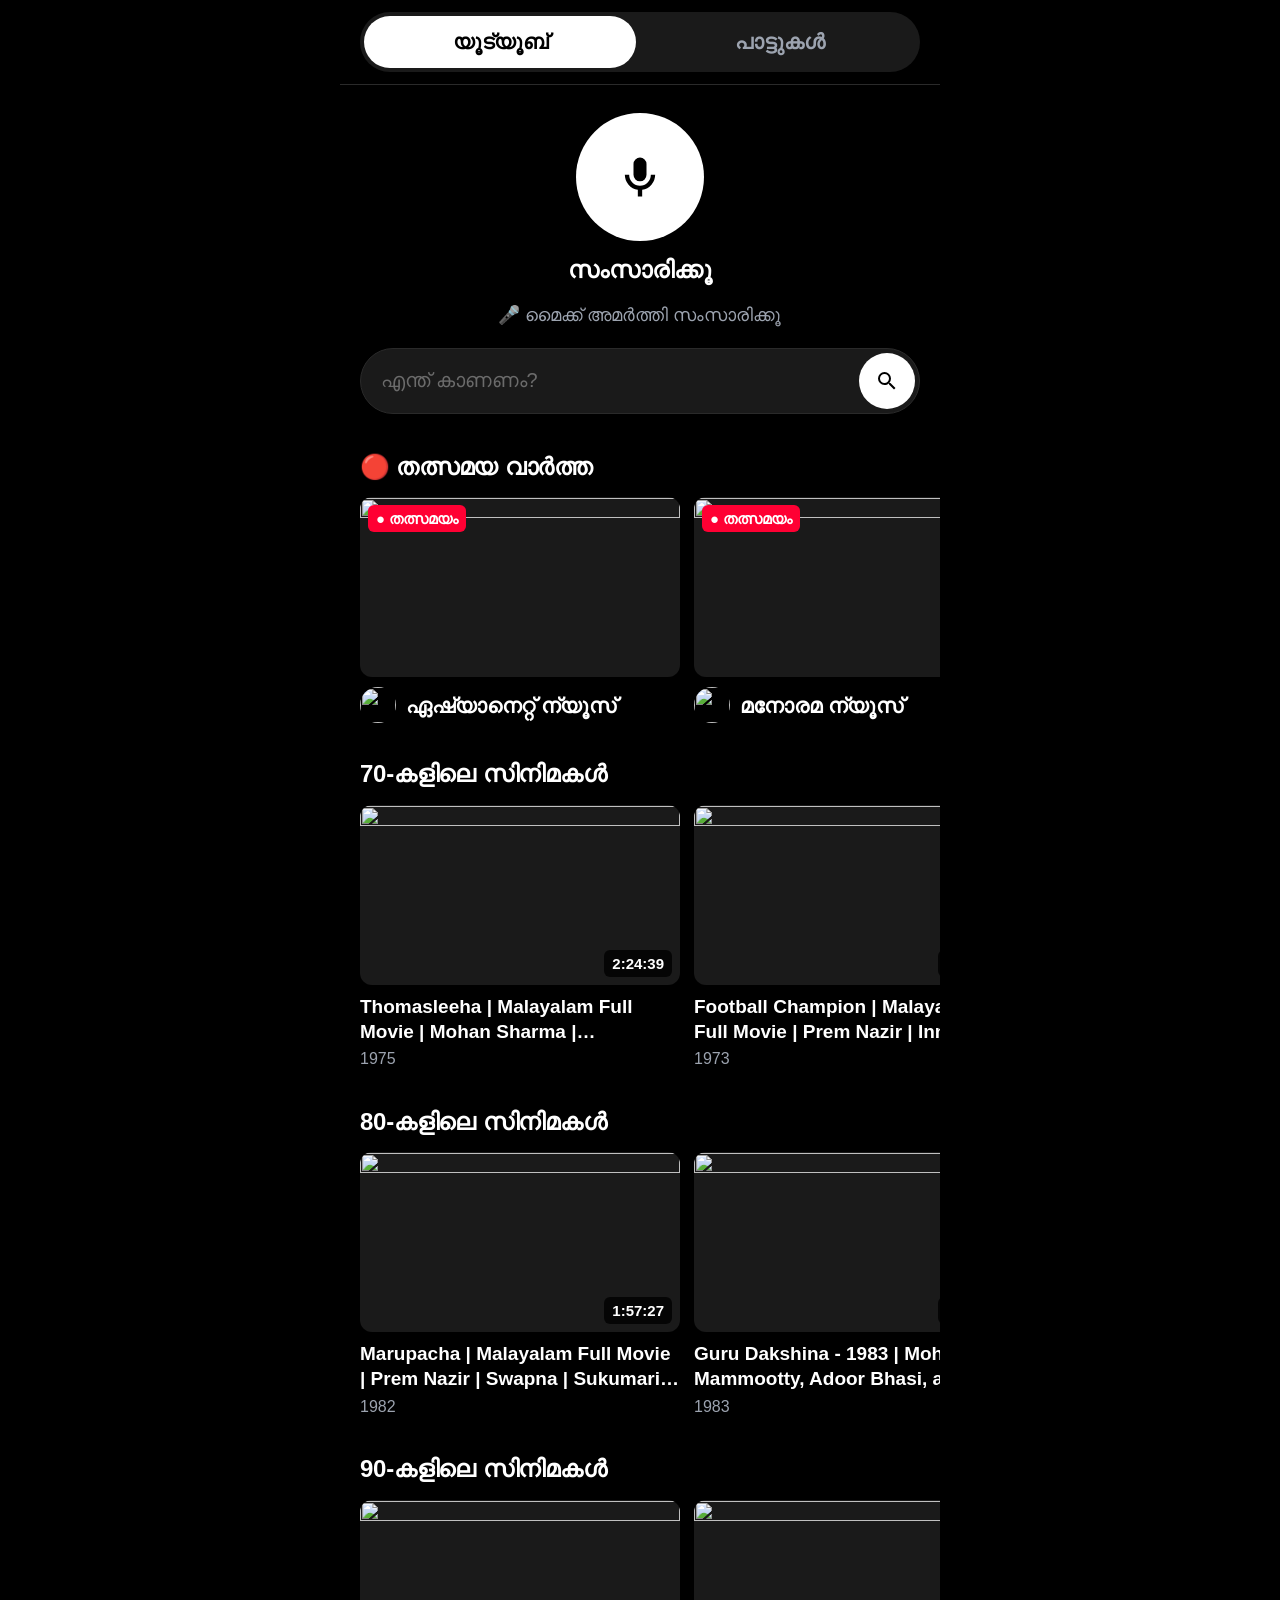
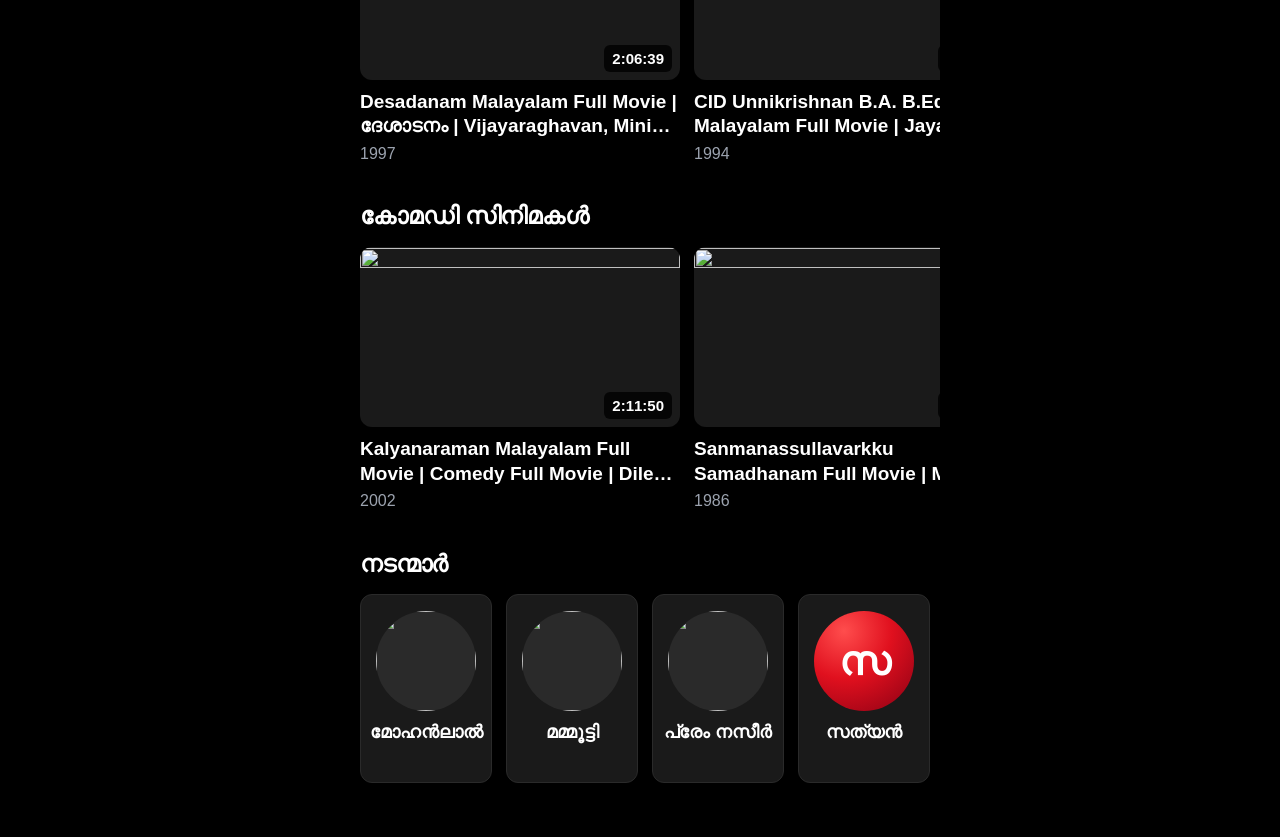
==== commit 150ec3dd: "Songs: rank by views with Prem Nazir era first; shuffle within groups of 100 Top 100 are the most-wa" ====
--- a/index.html
+++ b/index.html
@@ -14,7 +14,7 @@
   <meta name="apple-mobile-web-app-status-bar-style" content="black-translucent" />
   <link rel="apple-touch-icon" href="icons/icon-192.png" />
 
-  <link rel="stylesheet" href="style.css?v=9" />
+  <link rel="stylesheet" href="style.css?v=10" />
 </head>
 <body>
   <header class="app-header">
@@ -75,7 +75,7 @@
     </section>
   </main>
 
-  <script src="app.js?v=9"></script>
+  <script src="app.js?v=10"></script>
   <script>
     if ('serviceWorker' in navigator) {
       window.addEventListener('load', () => {
